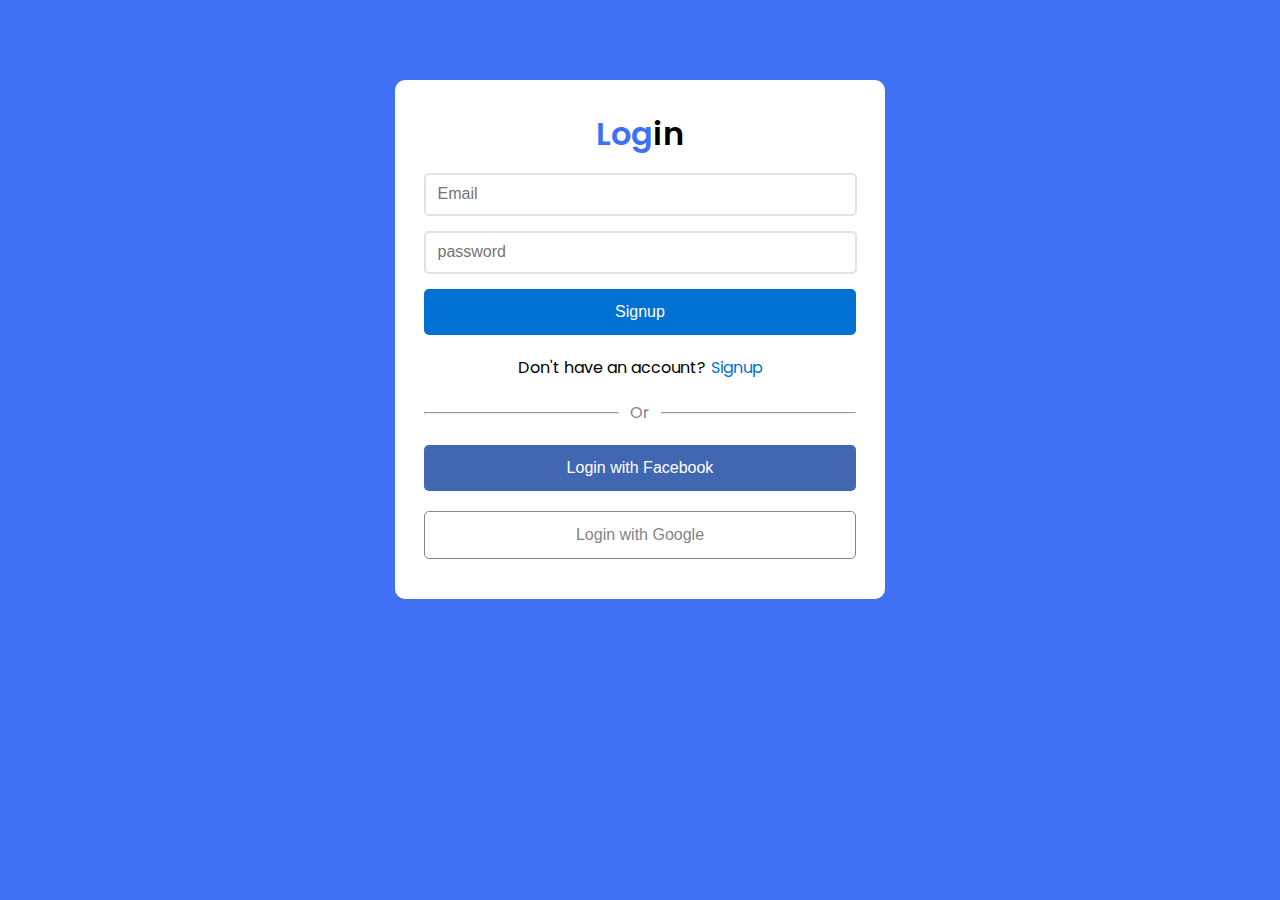
==== login.html @ d98936fa "complete login" ====
<!DOCTYPE html>
<html lang="en">

<head>
    <!-- Font Awesome -->
    <link rel="stylesheet" href="https://cdnjs.cloudflare.com/ajax/libs/font-awesome/6.4.0/css/all.min.css"
        integrity="sha512-iecdLmaskl7CVkqkXNQ/ZH/XLlvWZOJyj7Yy7tcenmpD1ypASozpmT/E0iPtmFIB46ZmdtAc9eNBvH0H/ZpiBw=="
        crossorigin="anonymous" referrerpolicy="no-referrer" />
    <!-- Custom CSS -->
    <link rel="stylesheet" href="css/style.css">
    <title>Form</title>
</head>

<body>
    <div class="main-container">
        <h1><span>Log</span>in</h1>
        <!-- Form -->
        <form>
            <input type="email" name="" placeholder="Email">
            <span class="eye">
                <input type="password" name="" placeholder="password"><a href="#"><i
                        class="fa-regular fa-eye-slash"></i></a>
                <button class="btn" type="submit">Signup</button>
            </span>
        </form>
        <p>Don't have an account?<a href="index.html">Signup</a></p>

        <!-- Or -->
        <div class="or">
            <hr>
            <p>Or</p>
            <hr>
        </div>

        <!-- Social -->
        <div class="social">
            <button class="btn btn-fb" type="submit"><i class="fa-brands fa-facebook"></i>Login with Facebook</button>
            <button class="btn btn-ggle" type="submit"><i class="fa-brands fa-google"></i>Login with Google</button>
        </div>
    </div>
</body>

</html>
---- css/style.css ----
/* Google fonts */
@import url('https://fonts.googleapis.com/css2?family=Poppins:wght@300;400;600;700;900&display=swap');

* {
    margin: 0;
    padding: 0;
}

body {
    font-family: 'Poppins', sans-serif;
    background: #4070F4;
}

.main-container {
    width: 450px;
    background: white;
    margin: 80px auto;
    padding: 30px 20px 20px 20px;
    border-radius: 10px;
    text-align: center;
}

.main-container h1 {
    font-weight: 600;
    text-align: center;
}

h1 span {
    color: #4070F4;
}

form input {
    display: block;
    width: 90%;
    margin: 15px auto;
    padding: 12px 12px;
    border: 2px solid #E2E2E2;
    border-radius: 5px;
}

form input::placeholder {
    font-size: 16px;
}


form input:focus {
    outline-color: #4070F4;
}

.eye {
    position: relative;
}

.eye i {
    position: absolute;
    top: 14px;
    left: 180px;
    color: #828585;
}

.btn {
    width: 96%;
    background: #0171D3;
    color: white;
    font-size: 16px;
    padding: 14px 0px;
    margin-bottom: 20px;
    border: none;
    border-radius: 5px;
}

p a {
    color: #0171D3;
    text-decoration: none;
    margin-left: 5px;
}

.or {
    display: flex;
    align-items: center;
    margin: 20px 0px 0px 9px;
    width: 96%;
}

.or hr {
    width: 45%;
}

.or p {
    width: 10%;
    color: #828585;
}

.social {
    margin-top: 20px;
}

.btn-fb {
    background-color: #4267B2;
    width: 96%;
    color: white;
    font-size: 16px;
    padding: 14px 0px;
    margin-bottom: 20px;
    border: none;
    border-radius: 5px;
    position: relative;
}

.btn-fb i {
    position: absolute;
    font-size: 25px;
    top: 12px;
    left: 12px;
}

.btn-ggle i {
    position: absolute;
    font-size: 25px;
    top: 12px;
    left: 12px;
    background: -webkit-linear-gradient(#EC5A4E, #FBBC06, #35A854, #4788F5);
    -webkit-background-clip: text;
    -webkit-text-fill-color: transparent;
}

.btn-ggle {
    background-color: transparent;
    color: #828585;
    border: 1px solid #828585;
    position: relative;
}
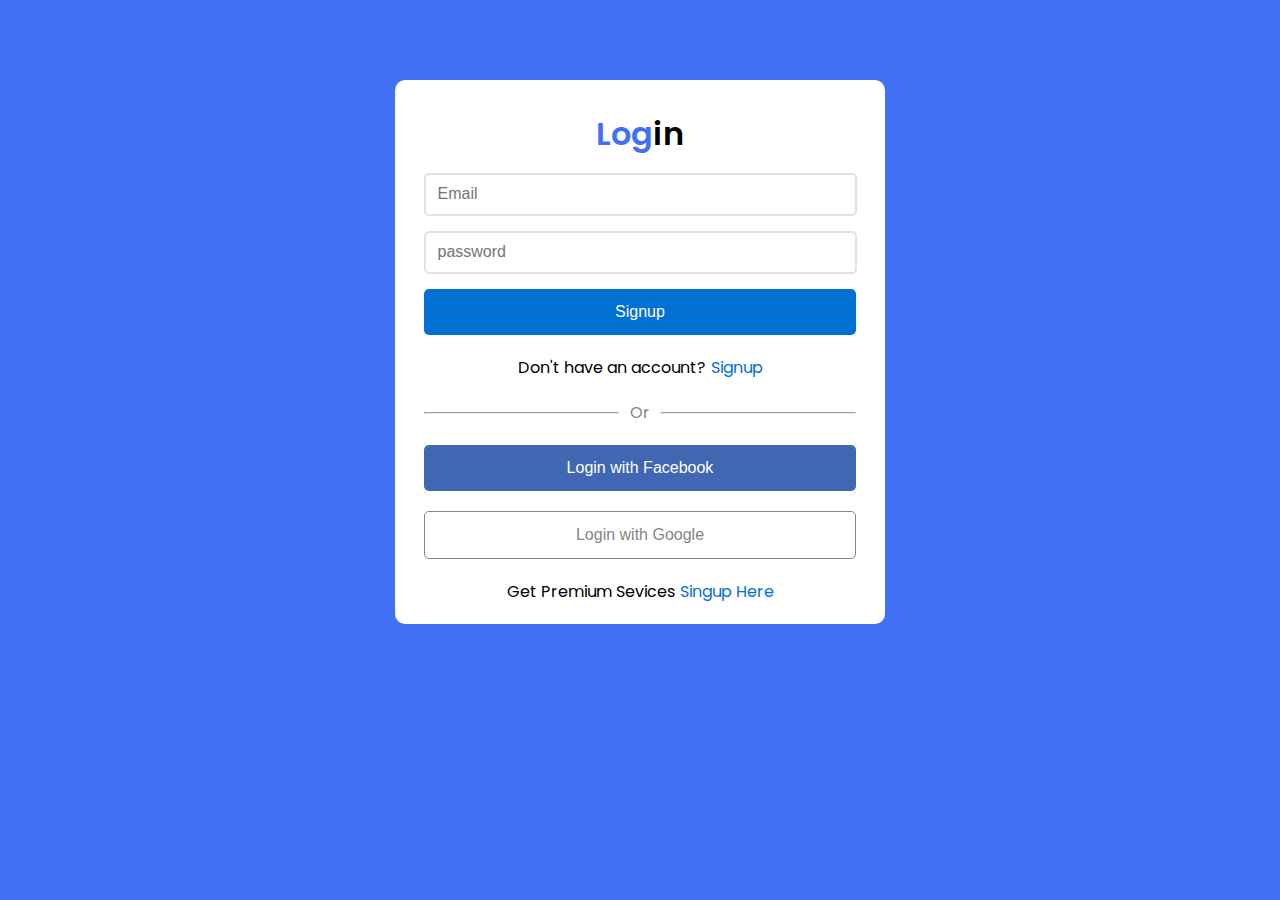
==== commit 09e31d66: "edit" ====
--- a/login.html
+++ b/login.html
@@ -36,6 +36,7 @@
         <div class="social">
             <button class="btn btn-fb" type="submit"><i class="fa-brands fa-facebook"></i>Login with Facebook</button>
             <button class="btn btn-ggle" type="submit"><i class="fa-brands fa-google"></i>Login with Google</button>
+            <p>Get Premium Sevices<a href="project.html">Singup Here</a></p>
         </div>
     </div>
 </body>
--- a/css/style.css
+++ b/css/style.css
@@ -110,14 +110,14 @@
 .btn-fb i {
     position: absolute;
     font-size: 25px;
-    top: 12px;
+    top: 11px;
     left: 12px;
 }
 
 .btn-ggle i {
     position: absolute;
     font-size: 25px;
-    top: 12px;
+    top: 11px;
     left: 12px;
     background: -webkit-linear-gradient(#EC5A4E, #FBBC06, #35A854, #4788F5);
     -webkit-background-clip: text;
